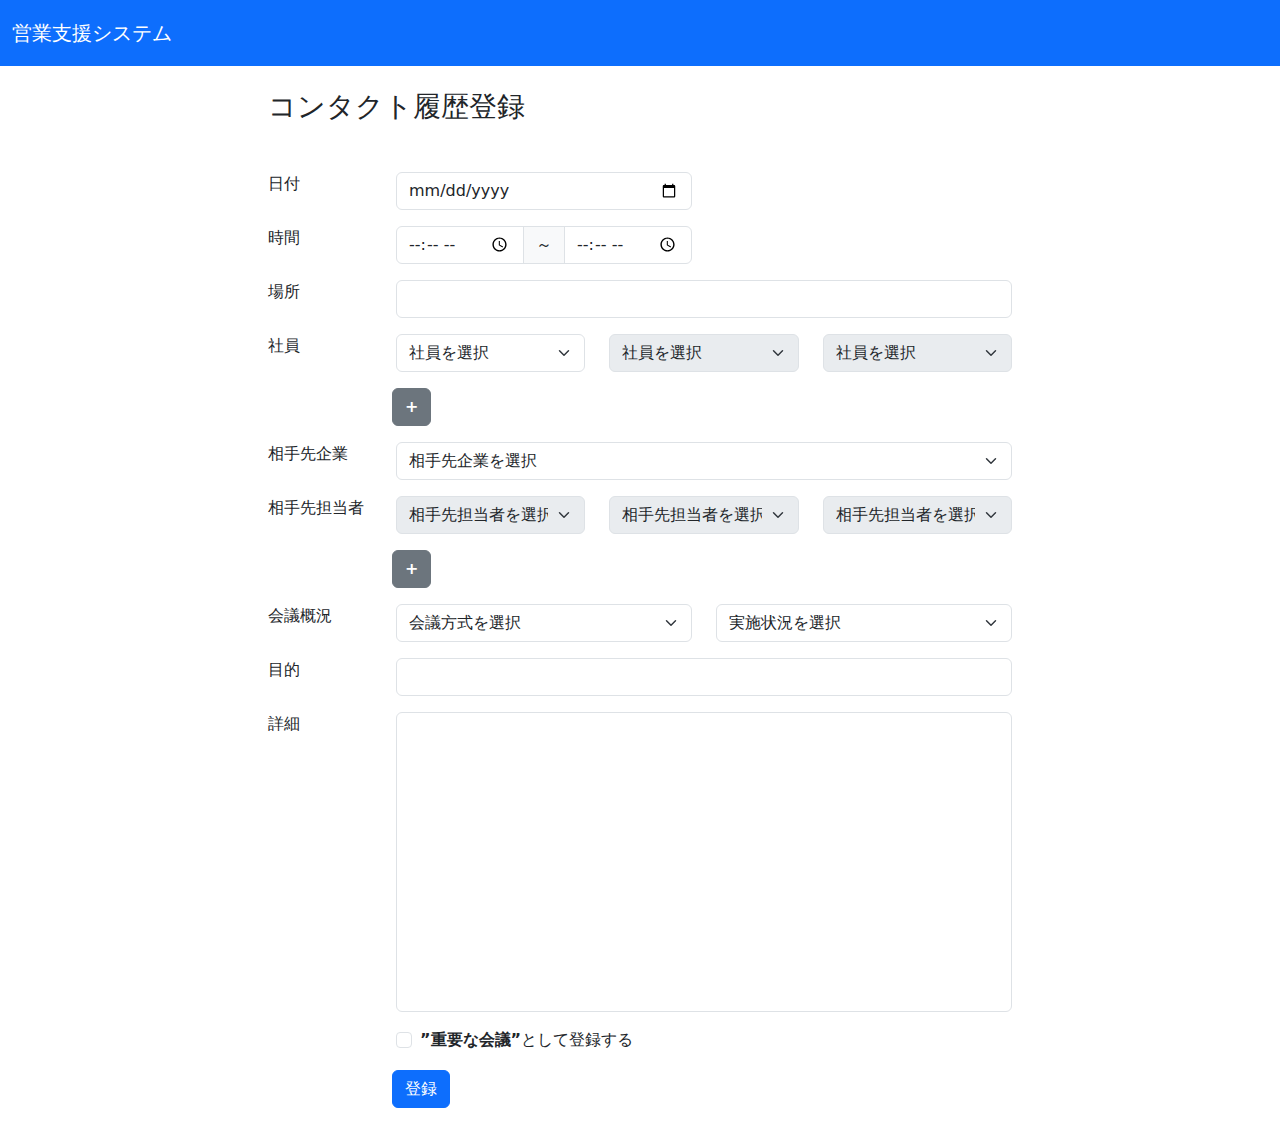
==== regist.html @ f39158d8 "登録画面プロトタイプ" ====
<!DOCTYPE html>
<html lang="ja">
<head>
    <meta charset="UTF-8">
    <meta name="viewport" content="width=device-width, initial-scale=1.0">
    <title>登録</title>
    <link rel="stylesheet" href="./static/css/bootstrap.min.css">
    <link rel="stylesheet" href="./static/css/style.css">
</head>
<body id="body">
    <div class="mb-4">
        <nav class="navbar bg-primary">
            <div class="container-fluid">
            <span class="navbar-brand mt-2 mb-2 h1 text-white">営業支援システム</span>
            </div>
        </nav>
    </div>

    <div id="wrapper">
        <div class="container center-block">
            <h3 class="h3 mb-5">コンタクト履歴登録</h3>
            <!-- 日付 -->
            <div class="row mb-3">
                <label for="dateInput" class="form-label col-sm-2">日付</label>
                <div class="col-sm-5">
                    <input type="date" class="form-control" id="dateInput">
                </div>
            </div>

            <!-- 時間 -->
            <div class="row mb-3">
                <label for="timeInput" class="form-label col-sm-2">時間</label>
                <div class="col-sm-5">
                    <div class="input-group">
                        <input id="timeInput" type="time" class="form-control" aria-label="開始時間">
                        <span class="input-group-text">  ～  </span>
                        <input type="time" class="form-control" aria-label="終了時間">
                    </div>
                </div>
            </div>

            <!-- 場所 -->
            <div class="row mb-3">
                <label for="placeInput" class="form-label col-sm-2">場所</label>
                <div class="col-sm-10">
                    <input type="text" class="form-control" id="placeInput">
                </div>
            </div>

            <!-- 社員 -->
            <div class="row mb-3">
                <label for="employeeSelect" class="form-label col-sm-2">社員</label>
                <div class="col">
                    <select id="employeeSelect1" class="form-select" aria-label="社員" onchange="selectNextItem(this, 'employeeSelect2')">
                        <option selected>社員を選択</option>
                        <option value="1">きのこ</option>
                        <option value="2">たけのこ</option>
                        <option value="3">かずのこ</option>
                    </select>
                </div>

                <div class="col">
                    <select id="employeeSelect2" class="form-select" aria-label="社員" onchange="selectNextItem(this, 'employeeSelect3')" disabled>
                        <option selected>社員を選択</option>
                        <option value="1">きのこ</option>
                        <option value="2">たけのこ</option>
                        <option value="3">かずのこ</option>
                    </select>
                </div>

                <div class="col">
                    <select id="employeeSelect3" class="form-select" aria-label="社員" onchange="selectNextItem(this, 'employeeSelect4')" disabled>
                        <option selected>社員を選択</option>
                        <option value="1">きのこ</option>
                        <option value="2">たけのこ</option>
                        <option value="3">かずのこ</option>
                    </select>
                </div>

                <!-- アコーディオンボタン押下で表示されるコンテンツ -->
                <div class="accordion-item border-0 mb-3">
                    <div id="empoyeeOne" class="accordion-collapse collapse" data-bs-parent="#accordionExample">
                        <div class="accordion-body row mt-3">
                            <label for="placeInput" class="form-label col-sm-2">&nbsp;</label>
                            <div class="col">
                                <select id="employeeSelect4" class="form-select" aria-label="社員" onchange="selectNextItem(this, 'employeeSelect5')" disabled>
                                    <option selected>社員を選択</option>
                                    <option value="1">きのこ</option>
                                    <option value="2">たけのこ</option>
                                    <option value="3">かずのこ</option>
                                </select>
                            </div>
                            <div class="col">
                                <select id="employeeSelect5" class="form-select" aria-label="社員" onchange="selectNextItem(this, 'employeeSelect6')" disabled>
                                    <option selected>社員を選択</option>
                                    <option value="1">きのこ</option>
                                    <option value="2">たけのこ</option>
                                    <option value="3">かずのこ</option>
                                </select>
                            </div>
                            <div class="col">
                                <select id="employeeSelect6" class="form-select" aria-label="社員" disabled>
                                    <option selected>社員を選択</option>
                                    <option value="1">きのこ</option>
                                    <option value="2">たけのこ</option>
                                    <option value="3">かずのこ</option>
                                </select>
                            </div>
                        </div>
                    </div>
                </div>
                <!-- アコーディオンボタン -->
                <div class="accordion">
                    <div class="row offset-sm-2">
                        <button type="button" class="btn btn-secondary col-auto" data-bs-toggle="collapse" data-bs-target="#empoyeeOne" aria-expanded="false" aria-controls="empoyeeOne" onclick="toggleAccordion(this)" style="font-weight: bold;">+</button>
                    </div>
                </div>
            </div>

            <!-- 相手先企業 -->
            <div class="row mb-3">
                <label for="companyInput" class="form-label col-sm-2">相手先企業</label>
                <div class="col">
                    <select id="companyInput" class="form-select" aria-label="企業名" onchange="checkSelect(this)">
                        <option selected>相手先企業を選択</option>
                        <option value="1">きのこ</option>
                        <option value="2">たけのこ</option>
                        <option value="3">かずのこ</option>
                    </select>
                </div>
            </div>

            <!-- 相手先担当者 -->
            <div class="row mb-3">
                <label for="personSelect" class="form-label col-sm-2">相手先担当者</label>
                <div class="col">
                    <select id="personSelect1" class="form-select" onchange="selectNextItem(this, 'personSelect2')" aria-label="担当者" disabled>
                        <option selected>相手先担当者を選択</option>
                        <option value="1">きのこ</option>
                        <option value="2">たけのこ</option>
                        <option value="3">かずのこ</option>
                    </select>
                </div>

                <div class="col">
                    <select id="personSelect2" class="form-select" onchange="selectNextItem(this, 'personSelect3')" aria-label="担当者" disabled>
                        <option selected>相手先担当者を選択</option>
                        <option value="1">きのこ</option>
                        <option value="2">たけのこ</option>
                        <option value="3">かずのこ</option>
                    </select>
                </div>

                <div class="col">
                    <select id="personSelect3" class="form-select" onchange="selectNextItem(this, 'personSelect4')" aria-label="担当者" disabled>
                        <option selected>相手先担当者を選択</option>
                        <option value="1">きのこ</option>
                        <option value="2">たけのこ</option>
                        <option value="3">かずのこ</option>
                    </select>
                </div>

                <!-- アコーディオンボタン押下で表示されるコンテンツ -->
                <div class="accordion-item border-0 mb-3">
                    <div id="personOne" class="accordion-collapse collapse" data-bs-parent="#accordionExample">
                        <div class="accordion-body row mt-3">
                            <label for="personSelect" class="form-label col-sm-2">&nbsp;</label>
                            <div class="col">
                                <select id="personSelect4" class="form-select" onchange="selectNextItem(this, 'personSelect5')" aria-label="担当者" disabled>
                                    <option selected>相手先担当者を選択</option>
                                    <option value="1">きのこ</option>
                                    <option value="2">たけのこ</option>
                                    <option value="3">かずのこ</option>
                                </select>
                            </div>
                            <div class="col">
                                <select id="personSelect5" class="form-select" onchange="selectNextItem(this, 'personSelect6')" aria-label="担当者" disabled>
                                    <option selected>相手先担当者を選択</option>
                                    <option value="1">きのこ</option>
                                    <option value="2">たけのこ</option>
                                    <option value="3">かずのこ</option>
                                </select>
                            </div>
                            <div class="col">
                                <select id="personSelect6" class="form-select" aria-label="担当者" disabled>
                                    <option selected>相手先担当者を選択</option>
                                    <option value="1">きのこ</option>
                                    <option value="2">たけのこ</option>
                                    <option value="3">かずのこ</option>
                                </select>
                            </div>
                        </div>
                    </div>
                </div>
                <!-- アコーディオンボタン -->
                <div class="accordion">
                    <div class="row offset-sm-2">
                        <button type="button" class="btn btn-secondary col-auto" data-bs-toggle="collapse" data-bs-target="#personOne" aria-expanded="false" aria-controls="personOne" onclick="toggleAccordion(this)" style="font-weight: bold;">+</button>
                    </div>
                </div>
            </div>

            <!-- 会議方式 -->
            <div class="row mb-3">
                <label for="wayOfMeeting" class="form-label col-sm-2">会議概況</label>
                <div class="row col">
                    <div class="col">
                        <select id="wayOfMeeting" class="form-select" aria-label="会議方式">
                            <option selected>会議方式を選択</option>
                            <option value="1">対面</option>
                            <option value="2">Teams</option>
                            <option value="3">Zoom</option>
                            <option value="4">Webex</option>
                            <option value="5">Google Meet</option>
                        </select>
                    </div>
                    <div class="col">
                        <select id="meetingStatus" class="form-select" aria-label="実施状況">
                            <option selected>実施状況を選択</option>
                            <option value="1">実施済</option>
                            <option value="2">実施予定</option>
                            <option value="3">未定</option>
                        </select>
                    </div>
                </div>
            </div>

            <!-- 打ち合わせ目的 -->
            <div class="row mb-3">
                <label for="meetingPurpose" class="form-label col">目的</label>
                <div class="col-sm-10">
                    <input type="text" class="form-control" id="meetingPurpose">
                </div>
            </div>

            <!-- 打ち合わせ詳細 -->
            <div class="row mb-3">
                <label for="meetingDetails" class="form-label col-sm-2">詳細</label>
                <div class="col-sm-10">
                    <textarea class="form-control" id="meetingDetails" rows="3"></textarea> 
                </div>
            </div>

            <!-- 重要な会議チェックボックス -->
            <div class="row mb-3">
                <div class="col-sm-10 offset-sm-2">
                  <div class="form-check">
                      <input class="form-check-input" type="checkbox" id="importantCheck">
                      <label class="form-check-label" for="importantCheck"><strong>”重要な会議”</strong>として登録する</label>
                  </div>
                </div>
            </div>

            <!-- 登録ボタン -->
            <div class="row mb-3 offset-sm-2">
                <input class="btn btn-primary col-auto" type="submit" value="登録">
            </div>
        </div>
    </div>

    <script src="./static/js/bootstrap.min.js"></script>
    <script src="./static/js/script.js"></script>
</body>
</html>
---- static/css/style.css ----
.navbar {
    
}
#wrapper {
}
.container {
    width: 60%;
}
textarea {
    resize: none;
    height: 300px;
}
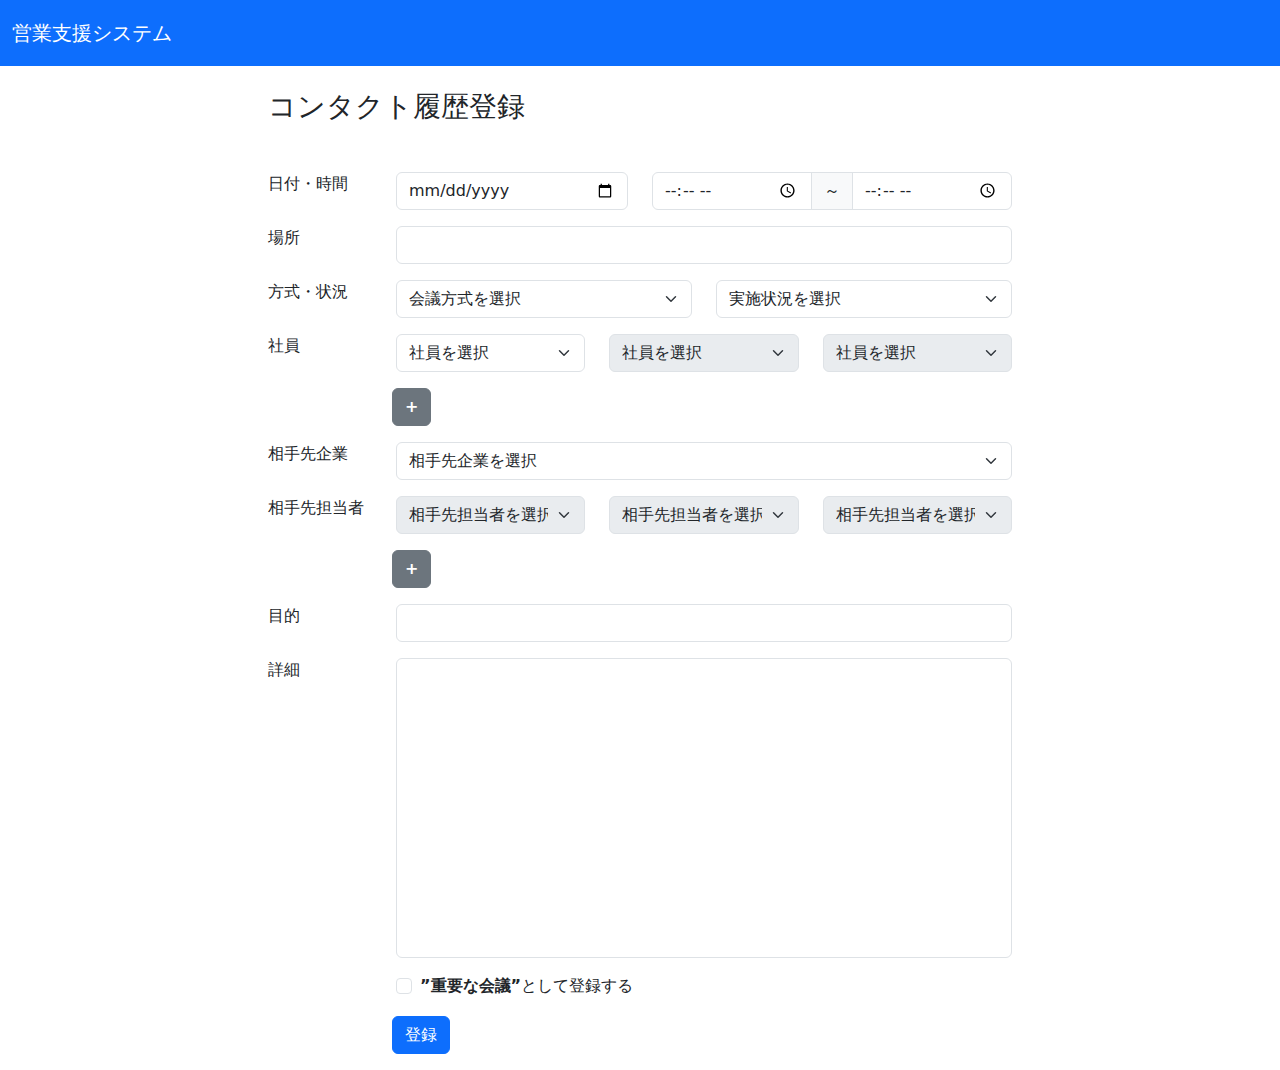
==== commit 6e41139b: "日付と時間を同一行にセット" ====
--- a/regist.html
+++ b/regist.html
@@ -21,14 +21,21 @@
             <h3 class="h3 mb-5">コンタクト履歴登録</h3>
             <!-- 日付 -->
             <div class="row mb-3">
-                <label for="dateInput" class="form-label col-sm-2">日付</label>
-                <div class="col-sm-5">
+                <label for="dateInput" class="form-label col-sm-2">日付・時間</label>
+                <div class="col-sm-4">
                     <input type="date" class="form-control" id="dateInput">
                 </div>
+                <div class="col-sm-6">
+                    <div class="input-group">
+                        <input id="timeInput" type="time" class="form-control" aria-label="開始時間">
+                        <span class="input-group-text">  ～  </span>
+                        <input type="time" class="form-control" aria-label="終了時間">
+                    </div>
+                </div>
             </div>
 
             <!-- 時間 -->
-            <div class="row mb-3">
+            <!-- <div class="row mb-3">
                 <label for="timeInput" class="form-label col-sm-2">時間</label>
                 <div class="col-sm-5">
                     <div class="input-group">
@@ -37,7 +44,7 @@
                         <input type="time" class="form-control" aria-label="終了時間">
                     </div>
                 </div>
-            </div>
+            </div> -->
 
             <!-- 場所 -->
             <div class="row mb-3">
@@ -47,162 +54,9 @@
                 </div>
             </div>
 
-            <!-- 社員 -->
-            <div class="row mb-3">
-                <label for="employeeSelect" class="form-label col-sm-2">社員</label>
-                <div class="col">
-                    <select id="employeeSelect1" class="form-select" aria-label="社員" onchange="selectNextItem(this, 'employeeSelect2')">
-                        <option selected>社員を選択</option>
-                        <option value="1">きのこ</option>
-                        <option value="2">たけのこ</option>
-                        <option value="3">かずのこ</option>
-                    </select>
-                </div>
-
-                <div class="col">
-                    <select id="employeeSelect2" class="form-select" aria-label="社員" onchange="selectNextItem(this, 'employeeSelect3')" disabled>
-                        <option selected>社員を選択</option>
-                        <option value="1">きのこ</option>
-                        <option value="2">たけのこ</option>
-                        <option value="3">かずのこ</option>
-                    </select>
-                </div>
-
-                <div class="col">
-                    <select id="employeeSelect3" class="form-select" aria-label="社員" onchange="selectNextItem(this, 'employeeSelect4')" disabled>
-                        <option selected>社員を選択</option>
-                        <option value="1">きのこ</option>
-                        <option value="2">たけのこ</option>
-                        <option value="3">かずのこ</option>
-                    </select>
-                </div>
-
-                <!-- アコーディオンボタン押下で表示されるコンテンツ -->
-                <div class="accordion-item border-0 mb-3">
-                    <div id="empoyeeOne" class="accordion-collapse collapse" data-bs-parent="#accordionExample">
-                        <div class="accordion-body row mt-3">
-                            <label for="placeInput" class="form-label col-sm-2">&nbsp;</label>
-                            <div class="col">
-                                <select id="employeeSelect4" class="form-select" aria-label="社員" onchange="selectNextItem(this, 'employeeSelect5')" disabled>
-                                    <option selected>社員を選択</option>
-                                    <option value="1">きのこ</option>
-                                    <option value="2">たけのこ</option>
-                                    <option value="3">かずのこ</option>
-                                </select>
-                            </div>
-                            <div class="col">
-                                <select id="employeeSelect5" class="form-select" aria-label="社員" onchange="selectNextItem(this, 'employeeSelect6')" disabled>
-                                    <option selected>社員を選択</option>
-                                    <option value="1">きのこ</option>
-                                    <option value="2">たけのこ</option>
-                                    <option value="3">かずのこ</option>
-                                </select>
-                            </div>
-                            <div class="col">
-                                <select id="employeeSelect6" class="form-select" aria-label="社員" disabled>
-                                    <option selected>社員を選択</option>
-                                    <option value="1">きのこ</option>
-                                    <option value="2">たけのこ</option>
-                                    <option value="3">かずのこ</option>
-                                </select>
-                            </div>
-                        </div>
-                    </div>
-                </div>
-                <!-- アコーディオンボタン -->
-                <div class="accordion">
-                    <div class="row offset-sm-2">
-                        <button type="button" class="btn btn-secondary col-auto" data-bs-toggle="collapse" data-bs-target="#empoyeeOne" aria-expanded="false" aria-controls="empoyeeOne" onclick="toggleAccordion(this)" style="font-weight: bold;">+</button>
-                    </div>
-                </div>
-            </div>
-
-            <!-- 相手先企業 -->
-            <div class="row mb-3">
-                <label for="companyInput" class="form-label col-sm-2">相手先企業</label>
-                <div class="col">
-                    <select id="companyInput" class="form-select" aria-label="企業名" onchange="checkSelect(this)">
-                        <option selected>相手先企業を選択</option>
-                        <option value="1">きのこ</option>
-                        <option value="2">たけのこ</option>
-                        <option value="3">かずのこ</option>
-                    </select>
-                </div>
-            </div>
-
-            <!-- 相手先担当者 -->
-            <div class="row mb-3">
-                <label for="personSelect" class="form-label col-sm-2">相手先担当者</label>
-                <div class="col">
-                    <select id="personSelect1" class="form-select" onchange="selectNextItem(this, 'personSelect2')" aria-label="担当者" disabled>
-                        <option selected>相手先担当者を選択</option>
-                        <option value="1">きのこ</option>
-                        <option value="2">たけのこ</option>
-                        <option value="3">かずのこ</option>
-                    </select>
-                </div>
-
-                <div class="col">
-                    <select id="personSelect2" class="form-select" onchange="selectNextItem(this, 'personSelect3')" aria-label="担当者" disabled>
-                        <option selected>相手先担当者を選択</option>
-                        <option value="1">きのこ</option>
-                        <option value="2">たけのこ</option>
-                        <option value="3">かずのこ</option>
-                    </select>
-                </div>
-
-                <div class="col">
-                    <select id="personSelect3" class="form-select" onchange="selectNextItem(this, 'personSelect4')" aria-label="担当者" disabled>
-                        <option selected>相手先担当者を選択</option>
-                        <option value="1">きのこ</option>
-                        <option value="2">たけのこ</option>
-                        <option value="3">かずのこ</option>
-                    </select>
-                </div>
-
-                <!-- アコーディオンボタン押下で表示されるコンテンツ -->
-                <div class="accordion-item border-0 mb-3">
-                    <div id="personOne" class="accordion-collapse collapse" data-bs-parent="#accordionExample">
-                        <div class="accordion-body row mt-3">
-                            <label for="personSelect" class="form-label col-sm-2">&nbsp;</label>
-                            <div class="col">
-                                <select id="personSelect4" class="form-select" onchange="selectNextItem(this, 'personSelect5')" aria-label="担当者" disabled>
-                                    <option selected>相手先担当者を選択</option>
-                                    <option value="1">きのこ</option>
-                                    <option value="2">たけのこ</option>
-                                    <option value="3">かずのこ</option>
-                                </select>
-                            </div>
-                            <div class="col">
-                                <select id="personSelect5" class="form-select" onchange="selectNextItem(this, 'personSelect6')" aria-label="担当者" disabled>
-                                    <option selected>相手先担当者を選択</option>
-                                    <option value="1">きのこ</option>
-                                    <option value="2">たけのこ</option>
-                                    <option value="3">かずのこ</option>
-                                </select>
-                            </div>
-                            <div class="col">
-                                <select id="personSelect6" class="form-select" aria-label="担当者" disabled>
-                                    <option selected>相手先担当者を選択</option>
-                                    <option value="1">きのこ</option>
-                                    <option value="2">たけのこ</option>
-                                    <option value="3">かずのこ</option>
-                                </select>
-                            </div>
-                        </div>
-                    </div>
-                </div>
-                <!-- アコーディオンボタン -->
-                <div class="accordion">
-                    <div class="row offset-sm-2">
-                        <button type="button" class="btn btn-secondary col-auto" data-bs-toggle="collapse" data-bs-target="#personOne" aria-expanded="false" aria-controls="personOne" onclick="toggleAccordion(this)" style="font-weight: bold;">+</button>
-                    </div>
-                </div>
-            </div>
-
             <!-- 会議方式 -->
             <div class="row mb-3">
-                <label for="wayOfMeeting" class="form-label col-sm-2">会議概況</label>
+                <label for="wayOfMeeting" class="form-label col-sm-2">方式・状況</label>
                 <div class="row col">
                     <div class="col">
                         <select id="wayOfMeeting" class="form-select" aria-label="会議方式">
@@ -225,6 +79,159 @@
                 </div>
             </div>
 
+            <!-- 社員 -->
+            <div class="row mb-3">
+                <label for="employeeSelect" class="form-label col-sm-2">社員</label>
+                <div class="col">
+                    <select id="employeeSelect1" class="form-select" aria-label="社員" onchange="selectNextItem(this, 'employeeSelect2')">
+                        <option selected>社員を選択</option>
+                        <option value="1">きのこ</option>
+                        <option value="2">たけのこ</option>
+                        <option value="3">かずのこ</option>
+                    </select>
+                </div>
+
+                <div class="col">
+                    <select id="employeeSelect2" class="form-select" aria-label="社員" onchange="selectNextItem(this, 'employeeSelect3')" disabled>
+                        <option selected>社員を選択</option>
+                        <option value="1">きのこ</option>
+                        <option value="2">たけのこ</option>
+                        <option value="3">かずのこ</option>
+                    </select>
+                </div>
+
+                <div class="col">
+                    <select id="employeeSelect3" class="form-select" aria-label="社員" onchange="selectNextItem(this, 'employeeSelect4')" disabled>
+                        <option selected>社員を選択</option>
+                        <option value="1">きのこ</option>
+                        <option value="2">たけのこ</option>
+                        <option value="3">かずのこ</option>
+                    </select>
+                </div>
+
+                <!-- アコーディオンボタン押下で表示されるコンテンツ -->
+                <div class="accordion-item border-0 mb-3">
+                    <div id="empoyeeOne" class="accordion-collapse collapse" data-bs-parent="#accordionExample">
+                        <div class="accordion-body row mt-3">
+                            <label for="placeInput" class="form-label col-sm-2">&nbsp;</label>
+                            <div class="col">
+                                <select id="employeeSelect4" class="form-select" aria-label="社員" onchange="selectNextItem(this, 'employeeSelect5')" disabled>
+                                    <option selected>社員を選択</option>
+                                    <option value="1">きのこ</option>
+                                    <option value="2">たけのこ</option>
+                                    <option value="3">かずのこ</option>
+                                </select>
+                            </div>
+                            <div class="col">
+                                <select id="employeeSelect5" class="form-select" aria-label="社員" onchange="selectNextItem(this, 'employeeSelect6')" disabled>
+                                    <option selected>社員を選択</option>
+                                    <option value="1">きのこ</option>
+                                    <option value="2">たけのこ</option>
+                                    <option value="3">かずのこ</option>
+                                </select>
+                            </div>
+                            <div class="col">
+                                <select id="employeeSelect6" class="form-select" aria-label="社員" disabled>
+                                    <option selected>社員を選択</option>
+                                    <option value="1">きのこ</option>
+                                    <option value="2">たけのこ</option>
+                                    <option value="3">かずのこ</option>
+                                </select>
+                            </div>
+                        </div>
+                    </div>
+                </div>
+                <!-- アコーディオンボタン -->
+                <div class="accordion">
+                    <div class="row offset-sm-2">
+                        <button type="button" class="btn btn-secondary col-auto" data-bs-toggle="collapse" data-bs-target="#empoyeeOne" aria-expanded="false" aria-controls="empoyeeOne" onclick="toggleAccordion(this)" style="font-weight: bold;">+</button>
+                    </div>
+                </div>
+            </div>
+
+            <!-- 相手先企業 -->
+            <div class="row mb-3">
+                <label for="companyInput" class="form-label col-sm-2">相手先企業</label>
+                <div class="col">
+                    <select id="companyInput" class="form-select" aria-label="企業名" onchange="checkSelect(this)">
+                        <option selected>相手先企業を選択</option>
+                        <option value="1">きのこ</option>
+                        <option value="2">たけのこ</option>
+                        <option value="3">かずのこ</option>
+                    </select>
+                </div>
+            </div>
+
+            <!-- 相手先担当者 -->
+            <div class="row mb-3">
+                <label for="personSelect" class="form-label col-sm-2">相手先担当者</label>
+                <div class="col">
+                    <select id="personSelect1" class="form-select" onchange="selectNextItem(this, 'personSelect2')" aria-label="担当者" disabled>
+                        <option selected>相手先担当者を選択</option>
+                        <option value="1">きのこ</option>
+                        <option value="2">たけのこ</option>
+                        <option value="3">かずのこ</option>
+                    </select>
+                </div>
+
+                <div class="col">
+                    <select id="personSelect2" class="form-select" onchange="selectNextItem(this, 'personSelect3')" aria-label="担当者" disabled>
+                        <option selected>相手先担当者を選択</option>
+                        <option value="1">きのこ</option>
+                        <option value="2">たけのこ</option>
+                        <option value="3">かずのこ</option>
+                    </select>
+                </div>
+
+                <div class="col">
+                    <select id="personSelect3" class="form-select" onchange="selectNextItem(this, 'personSelect4')" aria-label="担当者" disabled>
+                        <option selected>相手先担当者を選択</option>
+                        <option value="1">きのこ</option>
+                        <option value="2">たけのこ</option>
+                        <option value="3">かずのこ</option>
+                    </select>
+                </div>
+
+                <!-- アコーディオンボタン押下で表示されるコンテンツ -->
+                <div class="accordion-item border-0 mb-3">
+                    <div id="personOne" class="accordion-collapse collapse" data-bs-parent="#accordionExample">
+                        <div class="accordion-body row mt-3">
+                            <label for="personSelect" class="form-label col-sm-2">&nbsp;</label>
+                            <div class="col">
+                                <select id="personSelect4" class="form-select" onchange="selectNextItem(this, 'personSelect5')" aria-label="担当者" disabled>
+                                    <option selected>相手先担当者を選択</option>
+                                    <option value="1">きのこ</option>
+                                    <option value="2">たけのこ</option>
+                                    <option value="3">かずのこ</option>
+                                </select>
+                            </div>
+                            <div class="col">
+                                <select id="personSelect5" class="form-select" onchange="selectNextItem(this, 'personSelect6')" aria-label="担当者" disabled>
+                                    <option selected>相手先担当者を選択</option>
+                                    <option value="1">きのこ</option>
+                                    <option value="2">たけのこ</option>
+                                    <option value="3">かずのこ</option>
+                                </select>
+                            </div>
+                            <div class="col">
+                                <select id="personSelect6" class="form-select" aria-label="担当者" disabled>
+                                    <option selected>相手先担当者を選択</option>
+                                    <option value="1">きのこ</option>
+                                    <option value="2">たけのこ</option>
+                                    <option value="3">かずのこ</option>
+                                </select>
+                            </div>
+                        </div>
+                    </div>
+                </div>
+                <!-- アコーディオンボタン -->
+                <div class="accordion">
+                    <div class="row offset-sm-2">
+                        <button type="button" class="btn btn-secondary col-auto" data-bs-toggle="collapse" data-bs-target="#personOne" aria-expanded="false" aria-controls="personOne" onclick="toggleAccordion(this)" style="font-weight: bold;">+</button>
+                    </div>
+                </div>
+            </div>
+
             <!-- 打ち合わせ目的 -->
             <div class="row mb-3">
                 <label for="meetingPurpose" class="form-label col">目的</label>
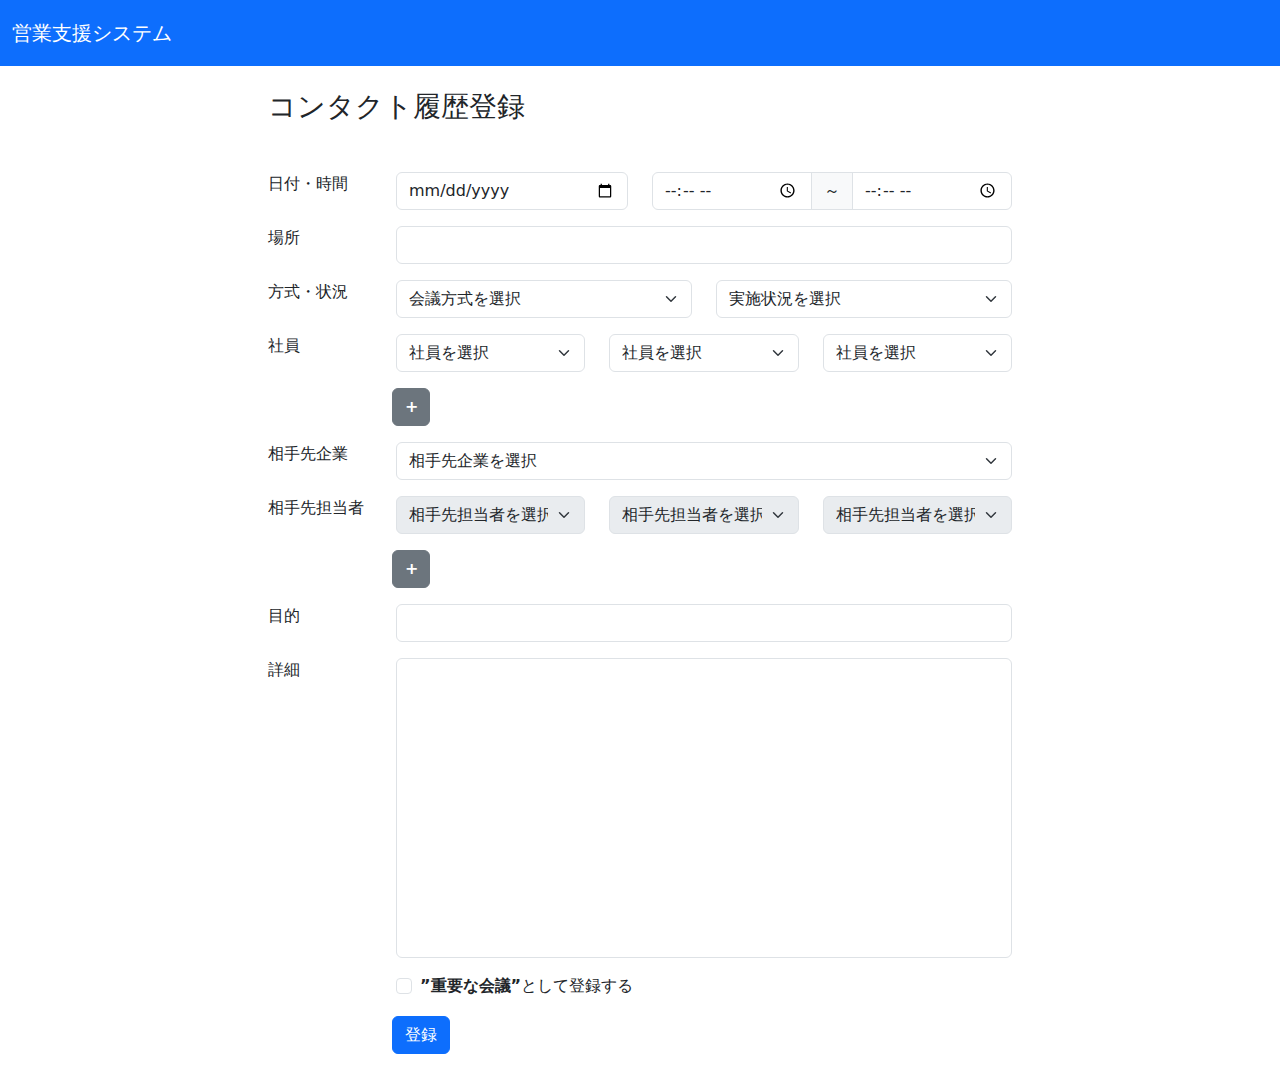
==== commit 0b85800c: "不要な関数を削除" ====
--- a/regist.html
+++ b/regist.html
@@ -60,7 +60,7 @@
                 <div class="row col">
                     <div class="col">
                         <select id="wayOfMeeting" class="form-select" aria-label="会議方式">
-                            <option selected>会議方式を選択</option>
+                            <option value="0" selected>会議方式を選択</option>
                             <option value="1">対面</option>
                             <option value="2">Teams</option>
                             <option value="3">Zoom</option>
@@ -70,7 +70,7 @@
                     </div>
                     <div class="col">
                         <select id="meetingStatus" class="form-select" aria-label="実施状況">
-                            <option selected>実施状況を選択</option>
+                            <option value="0" selected>実施状況を選択</option>
                             <option value="1">実施済</option>
                             <option value="2">実施予定</option>
                             <option value="3">未定</option>
@@ -84,25 +84,25 @@
                 <label for="employeeSelect" class="form-label col-sm-2">社員</label>
                 <div class="col">
                     <select id="employeeSelect1" class="form-select" aria-label="社員" onchange="selectNextItem(this, 'employeeSelect2')">
-                        <option selected>社員を選択</option>
-                        <option value="1">きのこ</option>
-                        <option value="2">たけのこ</option>
-                        <option value="3">かずのこ</option>
-                    </select>
-                </div>
-
-                <div class="col">
-                    <select id="employeeSelect2" class="form-select" aria-label="社員" onchange="selectNextItem(this, 'employeeSelect3')" disabled>
-                        <option selected>社員を選択</option>
-                        <option value="1">きのこ</option>
-                        <option value="2">たけのこ</option>
-                        <option value="3">かずのこ</option>
-                    </select>
-                </div>
-
-                <div class="col">
-                    <select id="employeeSelect3" class="form-select" aria-label="社員" onchange="selectNextItem(this, 'employeeSelect4')" disabled>
-                        <option selected>社員を選択</option>
+                        <option value="0" selected>社員を選択</option>
+                        <option value="1">きのこ</option>
+                        <option value="2">たけのこ</option>
+                        <option value="3">かずのこ</option>
+                    </select>
+                </div>
+
+                <div class="col">
+                    <select id="employeeSelect2" class="form-select" aria-label="社員" onchange="selectNextItem(this, 'employeeSelect3')">
+                        <option value="0" selected>社員を選択</option>
+                        <option value="1">きのこ</option>
+                        <option value="2">たけのこ</option>
+                        <option value="3">かずのこ</option>
+                    </select>
+                </div>
+
+                <div class="col">
+                    <select id="employeeSelect3" class="form-select" aria-label="社員" onchange="selectNextItem(this, 'employeeSelect4')">
+                        <option value="0" selected>社員を選択</option>
                         <option value="1">きのこ</option>
                         <option value="2">たけのこ</option>
                         <option value="3">かずのこ</option>
@@ -115,24 +115,24 @@
                         <div class="accordion-body row mt-3">
                             <label for="placeInput" class="form-label col-sm-2">&nbsp;</label>
                             <div class="col">
-                                <select id="employeeSelect4" class="form-select" aria-label="社員" onchange="selectNextItem(this, 'employeeSelect5')" disabled>
-                                    <option selected>社員を選択</option>
-                                    <option value="1">きのこ</option>
-                                    <option value="2">たけのこ</option>
-                                    <option value="3">かずのこ</option>
-                                </select>
-                            </div>
-                            <div class="col">
-                                <select id="employeeSelect5" class="form-select" aria-label="社員" onchange="selectNextItem(this, 'employeeSelect6')" disabled>
-                                    <option selected>社員を選択</option>
-                                    <option value="1">きのこ</option>
-                                    <option value="2">たけのこ</option>
-                                    <option value="3">かずのこ</option>
-                                </select>
-                            </div>
-                            <div class="col">
-                                <select id="employeeSelect6" class="form-select" aria-label="社員" disabled>
-                                    <option selected>社員を選択</option>
+                                <select id="employeeSelect4" class="form-select" aria-label="社員" onchange="selectNextItem(this, 'employeeSelect5')">
+                                    <option value="0" selected>社員を選択</option>
+                                    <option value="1">きのこ</option>
+                                    <option value="2">たけのこ</option>
+                                    <option value="3">かずのこ</option>
+                                </select>
+                            </div>
+                            <div class="col">
+                                <select id="employeeSelect5" class="form-select" aria-label="社員" onchange="selectNextItem(this, 'employeeSelect6')">
+                                    <option value="0" selected>社員を選択</option>
+                                    <option value="1">きのこ</option>
+                                    <option value="2">たけのこ</option>
+                                    <option value="3">かずのこ</option>
+                                </select>
+                            </div>
+                            <div class="col">
+                                <select id="employeeSelect6" class="form-select" aria-label="社員">
+                                    <option value="0" selected>社員を選択</option>
                                     <option value="1">きのこ</option>
                                     <option value="2">たけのこ</option>
                                     <option value="3">かずのこ</option>
@@ -144,17 +144,17 @@
                 <!-- アコーディオンボタン -->
                 <div class="accordion">
                     <div class="row offset-sm-2">
-                        <button type="button" class="btn btn-secondary col-auto" data-bs-toggle="collapse" data-bs-target="#empoyeeOne" aria-expanded="false" aria-controls="empoyeeOne" onclick="toggleAccordion(this)" style="font-weight: bold;">+</button>
+                        <button type="button" class="btn btn-secondary col-auto" data-bs-toggle="collapse" data-bs-target="#empoyeeOne" aria-expanded="false" aria-controls="empoyeeOne" onclick="toggleAccordion(this)" style="font-weight: bold; width: 37.5px;">+</button>
                     </div>
                 </div>
             </div>
 
             <!-- 相手先企業 -->
             <div class="row mb-3">
-                <label for="companyInput" class="form-label col-sm-2">相手先企業</label>
-                <div class="col">
-                    <select id="companyInput" class="form-select" aria-label="企業名" onchange="checkSelect(this)">
-                        <option selected>相手先企業を選択</option>
+                <label for="companySelect" class="form-label col-sm-2">相手先企業</label>
+                <div class="col">
+                    <select id="companySelect" class="form-select" aria-label="企業名" onchange="checkSelect(this)">
+                        <option value="0" selected>相手先企業を選択</option>
                         <option value="1">きのこ</option>
                         <option value="2">たけのこ</option>
                         <option value="3">かずのこ</option>
@@ -166,26 +166,26 @@
             <div class="row mb-3">
                 <label for="personSelect" class="form-label col-sm-2">相手先担当者</label>
                 <div class="col">
-                    <select id="personSelect1" class="form-select" onchange="selectNextItem(this, 'personSelect2')" aria-label="担当者" disabled>
-                        <option selected>相手先担当者を選択</option>
-                        <option value="1">きのこ</option>
-                        <option value="2">たけのこ</option>
-                        <option value="3">かずのこ</option>
-                    </select>
-                </div>
-
-                <div class="col">
-                    <select id="personSelect2" class="form-select" onchange="selectNextItem(this, 'personSelect3')" aria-label="担当者" disabled>
-                        <option selected>相手先担当者を選択</option>
-                        <option value="1">きのこ</option>
-                        <option value="2">たけのこ</option>
-                        <option value="3">かずのこ</option>
-                    </select>
-                </div>
-
-                <div class="col">
-                    <select id="personSelect3" class="form-select" onchange="selectNextItem(this, 'personSelect4')" aria-label="担当者" disabled>
-                        <option selected>相手先担当者を選択</option>
+                    <select id="personSelect1" class="form-select" aria-label="担当者" disabled>
+                        <option value="0" selected>相手先担当者を選択</option>
+                        <option value="1">きのこ</option>
+                        <option value="2">たけのこ</option>
+                        <option value="3">かずのこ</option>
+                    </select>
+                </div>
+
+                <div class="col">
+                    <select id="personSelect2" class="form-select" aria-label="担当者" disabled>
+                        <option value="0" selected>相手先担当者を選択</option>
+                        <option value="1">きのこ</option>
+                        <option value="2">たけのこ</option>
+                        <option value="3">かずのこ</option>
+                    </select>
+                </div>
+
+                <div class="col">
+                    <select id="personSelect3" class="form-select" aria-label="担当者" disabled>
+                        <option value="0" selected>相手先担当者を選択</option>
                         <option value="1">きのこ</option>
                         <option value="2">たけのこ</option>
                         <option value="3">かずのこ</option>
@@ -198,16 +198,16 @@
                         <div class="accordion-body row mt-3">
                             <label for="personSelect" class="form-label col-sm-2">&nbsp;</label>
                             <div class="col">
-                                <select id="personSelect4" class="form-select" onchange="selectNextItem(this, 'personSelect5')" aria-label="担当者" disabled>
-                                    <option selected>相手先担当者を選択</option>
-                                    <option value="1">きのこ</option>
-                                    <option value="2">たけのこ</option>
-                                    <option value="3">かずのこ</option>
-                                </select>
-                            </div>
-                            <div class="col">
-                                <select id="personSelect5" class="form-select" onchange="selectNextItem(this, 'personSelect6')" aria-label="担当者" disabled>
-                                    <option selected>相手先担当者を選択</option>
+                                <select id="personSelect4" class="form-select" aria-label="担当者" disabled>
+                                    <option value="0" selected>相手先担当者を選択</option>
+                                    <option value="1">きのこ</option>
+                                    <option value="2">たけのこ</option>
+                                    <option value="3">かずのこ</option>
+                                </select>
+                            </div>
+                            <div class="col">
+                                <select id="personSelect5" class="form-select" aria-label="担当者" disabled>
+                                    <option value="0" selected>相手先担当者を選択</option>
                                     <option value="1">きのこ</option>
                                     <option value="2">たけのこ</option>
                                     <option value="3">かずのこ</option>
@@ -215,7 +215,7 @@
                             </div>
                             <div class="col">
                                 <select id="personSelect6" class="form-select" aria-label="担当者" disabled>
-                                    <option selected>相手先担当者を選択</option>
+                                    <option value="0" selected>相手先担当者を選択</option>
                                     <option value="1">きのこ</option>
                                     <option value="2">たけのこ</option>
                                     <option value="3">かずのこ</option>
@@ -227,7 +227,7 @@
                 <!-- アコーディオンボタン -->
                 <div class="accordion">
                     <div class="row offset-sm-2">
-                        <button type="button" class="btn btn-secondary col-auto" data-bs-toggle="collapse" data-bs-target="#personOne" aria-expanded="false" aria-controls="personOne" onclick="toggleAccordion(this)" style="font-weight: bold;">+</button>
+                        <button type="button" class="btn btn-secondary col-auto" data-bs-toggle="collapse" data-bs-target="#personOne" aria-expanded="false" aria-controls="personOne" onclick="toggleAccordion(this)" style="font-weight: bold; width: 37.5px;">+</button>
                     </div>
                 </div>
             </div>
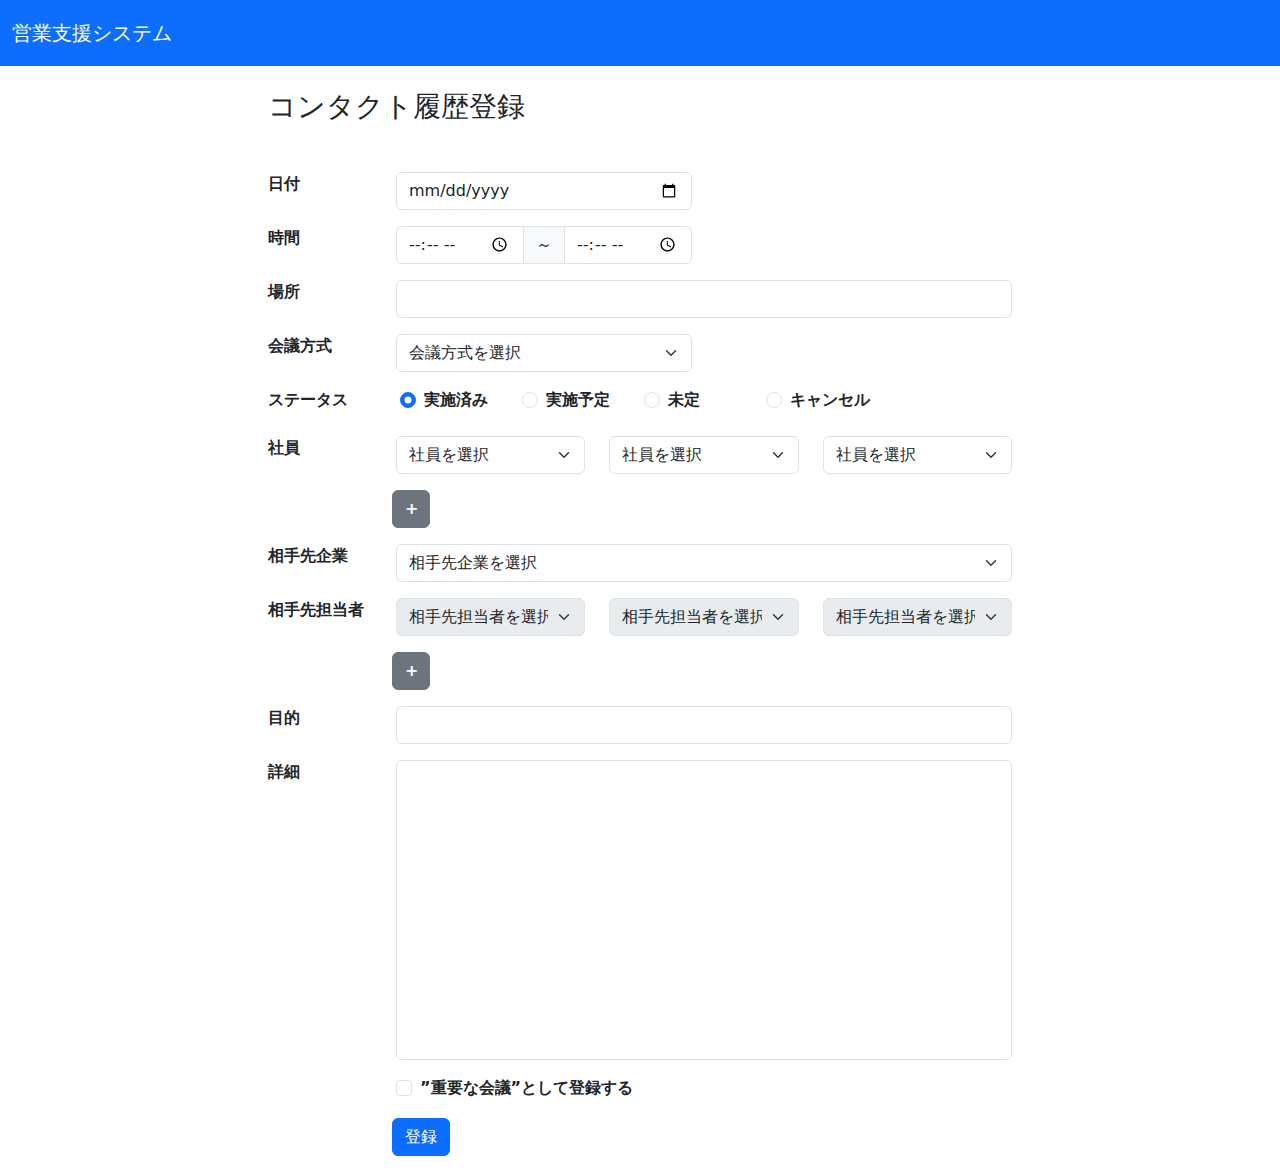
==== commit 38771c3a: "最新" ====
--- a/regist.html
+++ b/regist.html
@@ -21,21 +21,21 @@
             <h3 class="h3 mb-5">コンタクト履歴登録</h3>
             <!-- 日付 -->
             <div class="row mb-3">
-                <label for="dateInput" class="form-label col-sm-2">日付・時間</label>
-                <div class="col-sm-4">
+                <label for="dateInput" class="form-label col-sm-2">日付</label>
+                <div class="col-sm-5">
                     <input type="date" class="form-control" id="dateInput">
                 </div>
-                <div class="col-sm-6">
+                <!-- <div class="col-sm-6">
                     <div class="input-group">
                         <input id="timeInput" type="time" class="form-control" aria-label="開始時間">
                         <span class="input-group-text">  ～  </span>
                         <input type="time" class="form-control" aria-label="終了時間">
                     </div>
-                </div>
+                </div> -->
             </div>
 
             <!-- 時間 -->
-            <!-- <div class="row mb-3">
+            <div class="row mb-3">
                 <label for="timeInput" class="form-label col-sm-2">時間</label>
                 <div class="col-sm-5">
                     <div class="input-group">
@@ -44,7 +44,7 @@
                         <input type="time" class="form-control" aria-label="終了時間">
                     </div>
                 </div>
-            </div> -->
+            </div>
 
             <!-- 場所 -->
             <div class="row mb-3">
@@ -56,25 +56,46 @@
 
             <!-- 会議方式 -->
             <div class="row mb-3">
-                <label for="wayOfMeeting" class="form-label col-sm-2">方式・状況</label>
-                <div class="row col">
-                    <div class="col">
-                        <select id="wayOfMeeting" class="form-select" aria-label="会議方式">
-                            <option value="0" selected>会議方式を選択</option>
-                            <option value="1">対面</option>
-                            <option value="2">Teams</option>
-                            <option value="3">Zoom</option>
-                            <option value="4">Webex</option>
-                            <option value="5">Google Meet</option>
-                        </select>
-                    </div>
-                    <div class="col">
-                        <select id="meetingStatus" class="form-select" aria-label="実施状況">
-                            <option value="0" selected>実施状況を選択</option>
-                            <option value="1">実施済</option>
-                            <option value="2">実施予定</option>
-                            <option value="3">未定</option>
-                        </select>
+                <label for="wayOfMeeting" class="form-label col-sm-2">会議方式</label>
+                <div class="col-sm-5">
+                    <select id="wayOfMeeting" class="form-select" aria-label="会議方式">
+                        <option value="0" selected>会議方式を選択</option>
+                        <option value="1">対面</option>
+                        <option value="2">Teams</option>
+                        <option value="3">Zoom</option>
+                        <option value="4">Webex</option>
+                        <option value="5">Google Meet</option>
+                    </select>
+                </div>
+            </div>
+
+            <!-- 会議ステータス -->
+            <div class="row mb-3">
+                <label for="wayOfMeeting" class="form-label col-sm-2">ステータス</label>
+                <div class="row col-sm-8" style="margin-left: 0.5%;">
+                    <div class="form-check col">
+                        <input class="form-check-input" type="radio" name="flexRadioDefault" id="flexRadioDefault1" checked>
+                        <label class="form-check-label" for="flexRadioDefault1">
+                          実施済み
+                        </label>
+                    </div>
+                    <div class="form-check col">
+                        <input class="form-check-input" type="radio" name="flexRadioDefault" id="flexRadioDefault2">
+                        <label class="form-check-label" for="flexRadioDefault2">
+                          実施予定
+                        </label>
+                    </div>
+                    <div class="form-check col">
+                        <input class="form-check-input" type="radio" name="flexRadioDefault" id="flexRadioDefault3">
+                        <label class="form-check-label" for="flexRadioDefault3">
+                          未定
+                        </label>
+                    </div>
+                    <div class="form-check col">
+                        <input class="form-check-input" type="radio" name="flexRadioDefault" id="flexRadioDefault4">
+                        <label class="form-check-label" for="flexRadioDefault4">
+                          キャンセル
+                        </label>
                     </div>
                 </div>
             </div>
--- a/static/css/style.css
+++ b/static/css/style.css
@@ -9,4 +9,7 @@
 textarea {
     resize: none;
     height: 300px;
+}
+label {
+    font-weight: 700;
 }